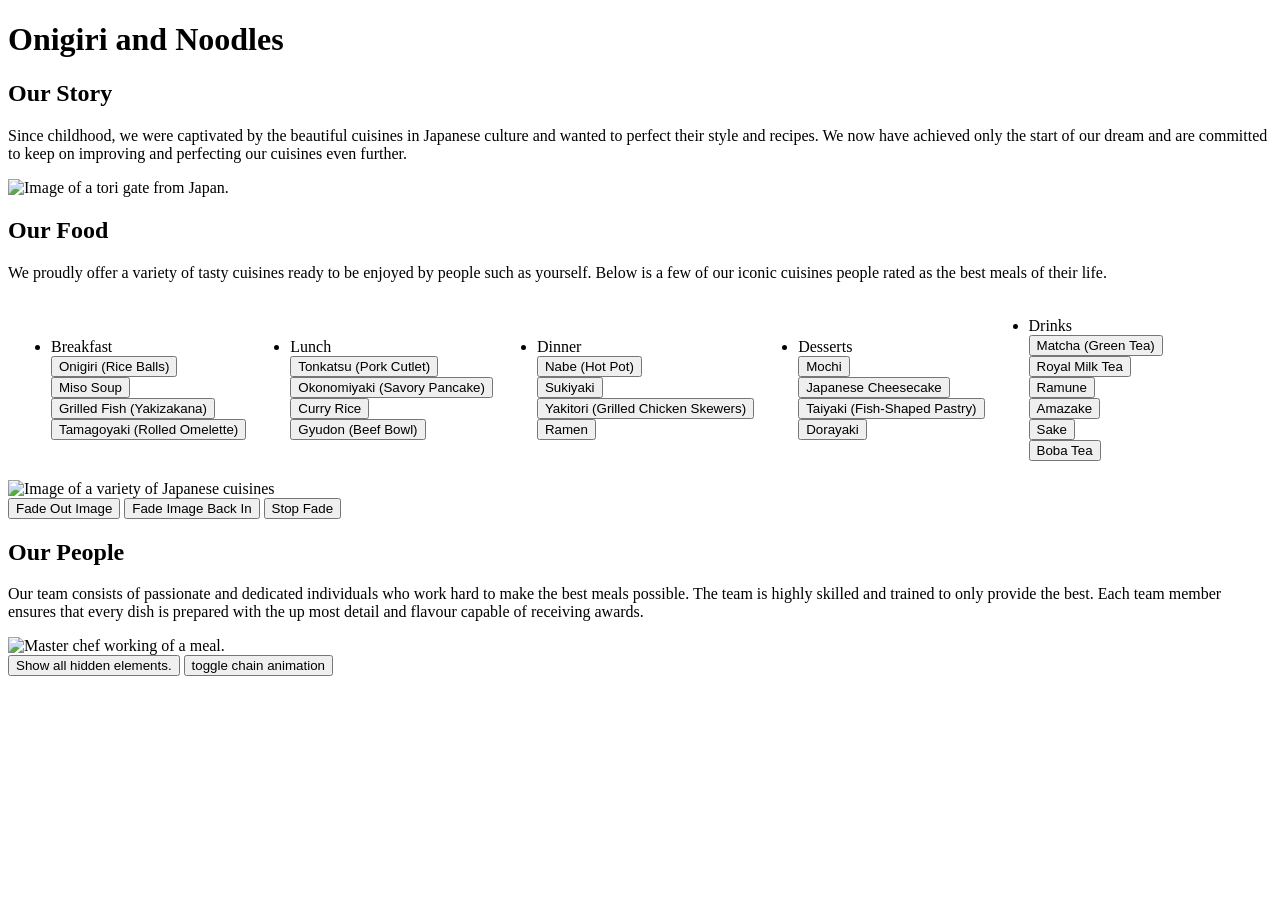
==== index.html @ ce8be352 "Renamed html file to index" ====
<!DOCTYPE html>
<html lang="en">
  <head>
    <title>Onigiri and Noodles</title>
    <link rel="stylesheet" href="/Task_1/styling.css" />
    <script src="https://ajax.googleapis.com/ajax/libs/jquery/1.12.4/jquery.min.js"></script>
  </head>
  <body>
    <div class="grey-box-container">
      <h1 class="main-heading chainRight">Onigiri and Noodles</h1>
      <h2 class="sub-heading chainLeft" id="item">Our Story</h2>

      <div class="chainRight">
        <p>
          Since childhood, we were captivated by the beautiful cuisines in
          Japanese culture and wanted to perfect their style and recipes. We now
          have achieved only the start of our dream and are committed to keep on
          improving and perfecting our cuisines even further.
        </p>
      </div>
      <div class="chainLeft">
        <img
          src="/Task_1/images/JapeneseWideToriGate.jpg"
          alt="Image of a tori gate from Japan."
          class="image-styling"
        />
      </div>
      <div class="chainRight">
        <h2 id="item" class="sub-heading">Our Food</h2>
        <p id="ourFood">
          We proudly offer a variety of tasty cuisines ready to be enjoyed by
          people such as yourself. Below is a few of our iconic cuisines people
          rated as the best meals of their life.
        </p>
      </div>
      <!--Drop down list with animation-->
      <table class="chainLeft">
        <tr>
          <td>
            <ul id="nav">
              <li class="drop-down">
                <a class="drop-down">Breakfast</a>
                <div
                  class="drop"
                  title="Filled with salmon, tuna mayo, or pickled plum (umeboshi)"
                >
                  <button>Onigiri (Rice Balls)</button>
                </div>
                <div
                  class="drop"
                  title="Traditional miso soup with tofu, seaweed, and green onions"
                >
                  <button>Miso Soup</button>
                </div>
                <div
                  class="drop"
                  title="Lightly salted and grilled salmon or mackerel"
                >
                  <button>Grilled Fish (Yakizakana)</button>
                </div>
                <div
                  class="drop"
                  title="A slightly sweet and fluffy layered omelette"
                >
                  <button>Tamagoyaki (Rolled Omelette)</button>
                </div>
              </li>
            </ul>
          </td>
          <td>
            <ul id="nav">
              <li class="drop-down">
                <a class="drop-down">Lunch</a>
                <div
                  class="drop"
                  title="A breaded and deep-fried pork cutlet, often served with rice and shredded cabbage"
                >
                  <button>Tonkatsu (Pork Cutlet)</button>
                </div>
                <div
                  class="drop"
                  title="A savory pancake filled with cabbage, seafood, and various toppings"
                >
                  <button>Okonomiyaki (Savory Pancake)</button>
                </div>
                <div
                  class="drop"
                  title="A bowl of Japanese curry with rice, thick and flavorful"
                >
                  <button>Curry Rice</button>
                </div>
                <div
                  class="drop"
                  title="Rice topped with simmered beef and onions in a sweet-savory sauce"
                >
                  <button>Gyudon (Beef Bowl)</button>
                </div>
              </li>
            </ul>
          </td>
          <td>
            <ul id="nav">
              <li class="drop-down">
                <a class="drop-down">Dinner</a>
                <div
                  class="drop"
                  title="A comforting hot pot dish with meat, vegetables, and tofu cooked in a flavorful broth"
                >
                  <button>Nabe (Hot Pot)</button>
                </div>
                <div
                  class="drop"
                  title="Thinly sliced beef and vegetables cooked in a sweet-savory soy-based broth"
                >
                  <button>Sukiyaki</button>
                </div>
                <div
                  class="drop"
                  title="Grilled skewered chicken, often seasoned with salt or tare sauce"
                >
                  <button>Yakitori (Grilled Chicken Skewers)</button>
                </div>
                <div
                  class="drop"
                  title="A hearty bowl of ramen noodles in a rich, flavorful broth"
                >
                  <button>Ramen</button>
                </div>
              </li>
            </ul>
          </td>
          <td>
            <ul id="nav">
              <li class="drop-down">
                <a class="drop-down">Desserts</a>
                <div
                  class="drop"
                  title="Soft, sweet rice cake often filled with red bean paste"
                >
                  <button>Mochi</button>
                </div>
                <div
                  class="drop"
                  title="Fluffy Japanese-style cheesecake with a light texture"
                >
                  <button>Japanese Cheesecake</button>
                </div>
                <div
                  class="drop"
                  title="Crispy taiyaki pastry filled with red bean paste or custard"
                >
                  <button>Taiyaki (Fish-Shaped Pastry)</button>
                </div>
                <div
                  class="drop"
                  title="Sweet pancakes filled with red bean paste"
                >
                  <button>Dorayaki</button>
                </div>
              </li>
            </ul>
          </td>
          <td>
            <ul id="nav">
              <li class="drop-down">
                <a class="drop-down">Drinks</a>
                <div
                  class="drop"
                  title="Traditional Japanese green tea with a deep, earthy flavor"
                >
                  <button>Matcha (Green Tea)</button>
                </div>
                <div
                  class="drop"
                  title="Sweet, creamy milk mixed with black tea"
                >
                  <button>Royal Milk Tea</button>
                </div>
                <div
                  class="drop"
                  title="A refreshing soda-flavored Japanese drink with a marble-sealed bottle"
                >
                  <button>Ramune</button>
                </div>
                <div
                  class="drop"
                  title="Fermented rice drink, sweet and non-alcoholic"
                >
                  <button>Amazake</button>
                </div>
                <div
                  class="drop"
                  title="A traditional Japanese alcoholic beverage made from fermented rice"
                >
                  <button>Sake</button>
                </div>
                <div
                  class="drop"
                  title="A sweet, chewy bubble tea with flavored syrup and chewy tapioca balls"
                >
                  <button>Boba Tea</button>
                </div>
              </li>
            </ul>
          </td>
        </tr>
      </table>

      <div class="chainRight">
        <img
          src="/Task_1/images/JapeneseFoods.jpg"
          alt="Image of a variety of Japanese cuisines"
          class="image-styling"
          id="fadingImage"
        />
      </div>
      <button
        id="startFade"
        class="button-styling2 chainLeft"
        onclick="fadingImage(1)"
      >
        Fade Out Image
      </button>
      <button
        id="resetFade"
        class="button-styling2 chainLeft"
        onclick="fadingImage(2)"
      >
        Fade Image Back In
      </button>
      <button
        id="stopFade"
        class="button-styling2 chainLeft"
        onclick="fadingImage(3)"
      >
        Stop Fade
      </button>
      <div class="chainRight">
        <h2 id="item" class="sub-heading">Our People</h2>
      </div>
      <div class="chainLeft">
        <p>
          Our team consists of passionate and dedicated individuals who work
          hard to make the best meals possible. The team is highly skilled and
          trained to only provide the best. Each team member ensures that every
          dish is prepared with the up most detail and flavour capable of
          receiving awards.
        </p>
      </div>
      <div class="chainRight">
        <img
          src="/Task_1/images/skilledExperiencedJapaneseMasterChef.jpg"
          alt="Master chef working of a meal."
          class="image-styling"
        />
      </div>
      <button id="showHidden" class="button-styling chainLeft">
        Show all hidden elements.
      </button>

      <button
        id="toggleAnimation"
        class="button-styling chainLeft"
        onclick="buttonPress()"
      >
        toggle chain animation
      </button>
    </div>

    <script type="text/javascript" src="/Task_1/mains.js"></script>
  </body>
</html>
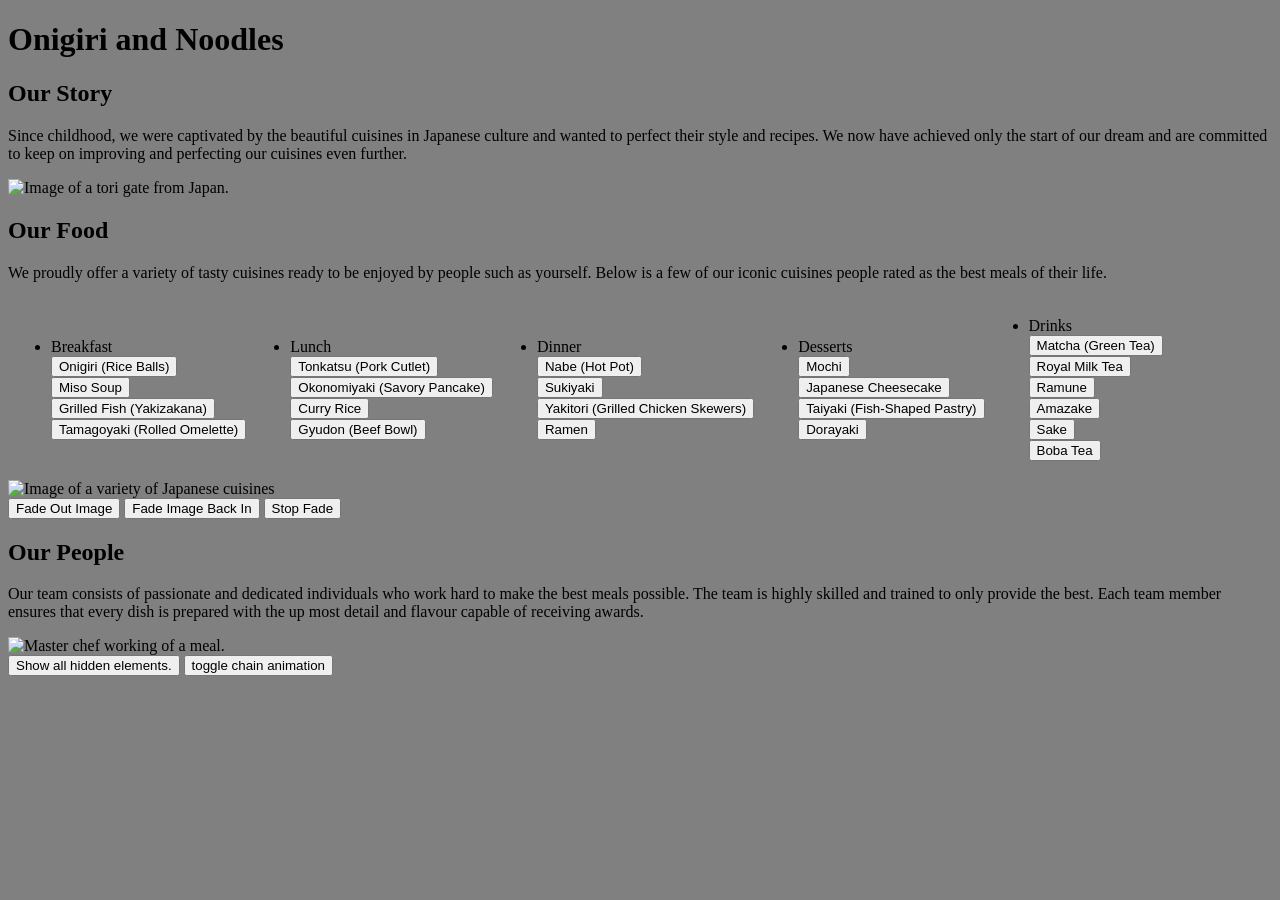
==== commit 5ce1eaec: "Update index.html" ====
--- a/index.html
+++ b/index.html
@@ -267,6 +267,6 @@
       </button>
     </div>
 
-    <script type="text/javascript" src="/Task_1/mains.js"></script>
+    <script type="text/javascript" src="../mains.js"></script>
   </body>
 </html>
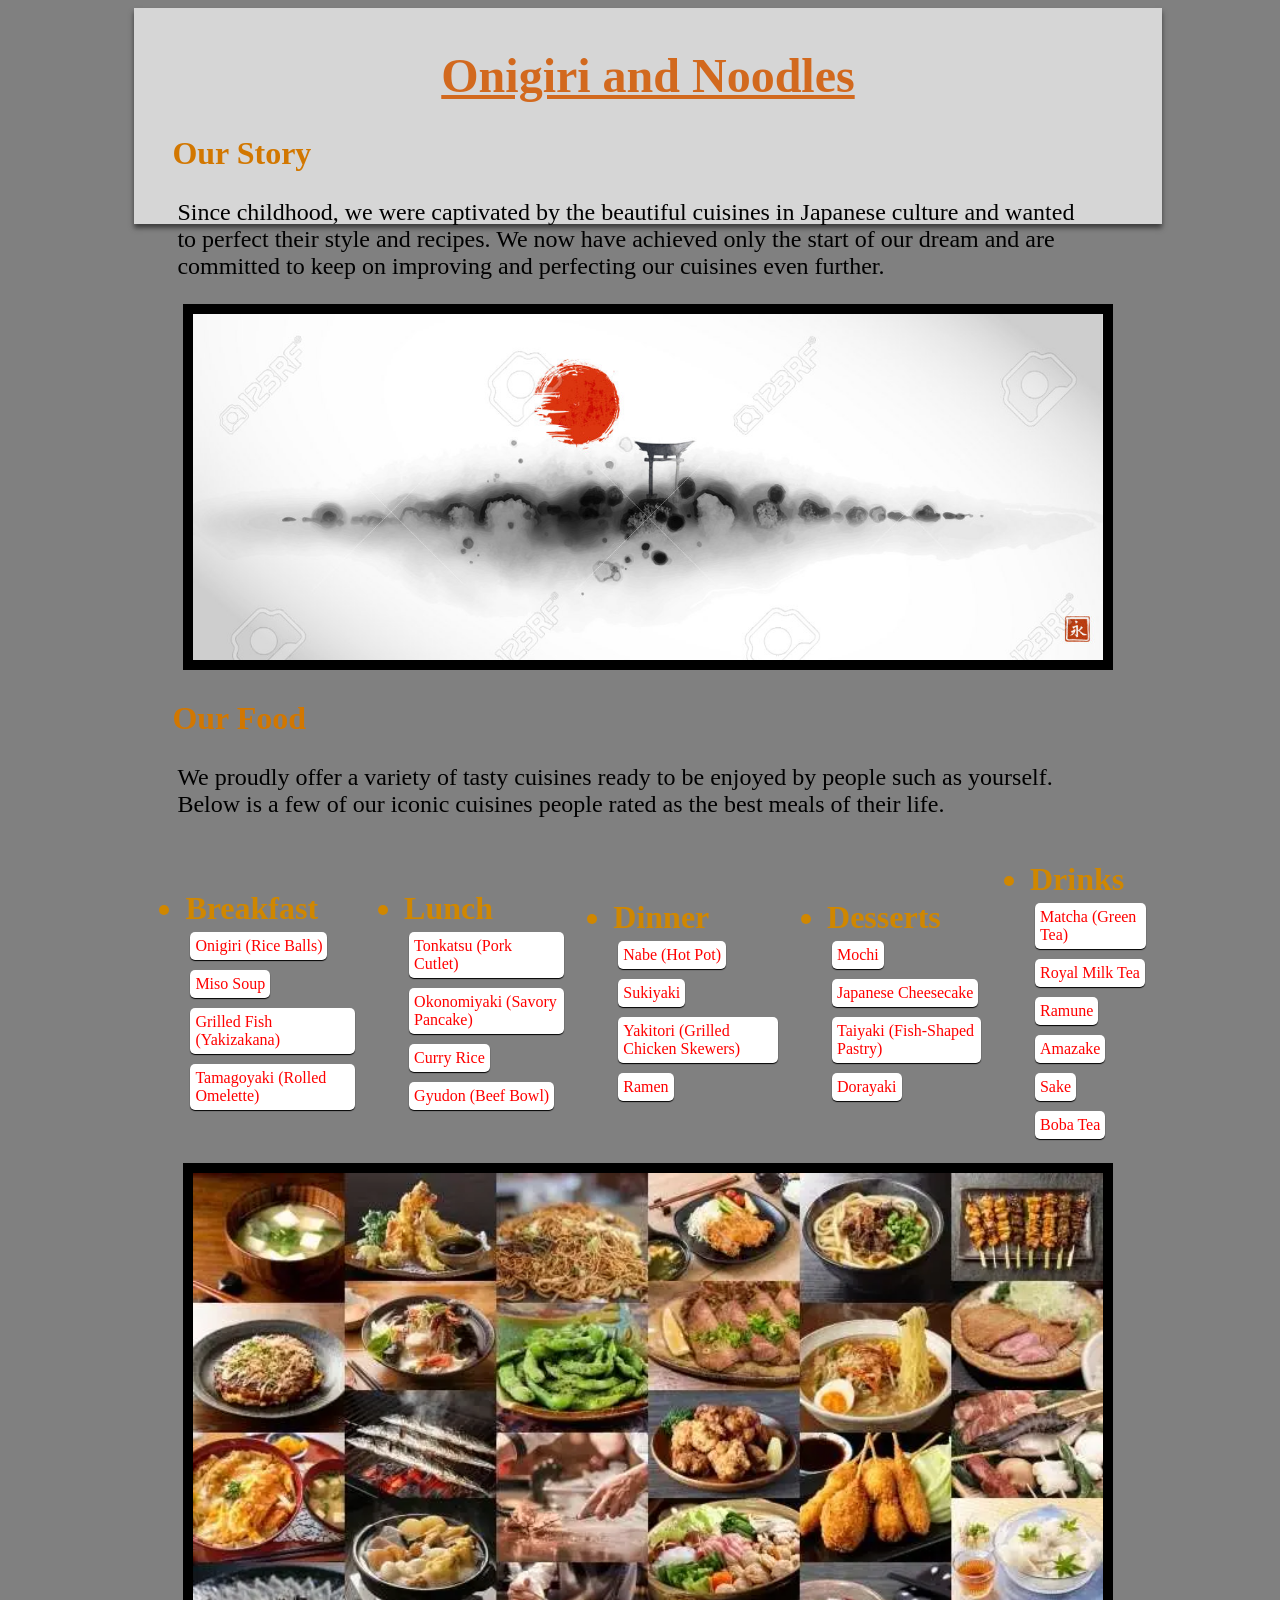
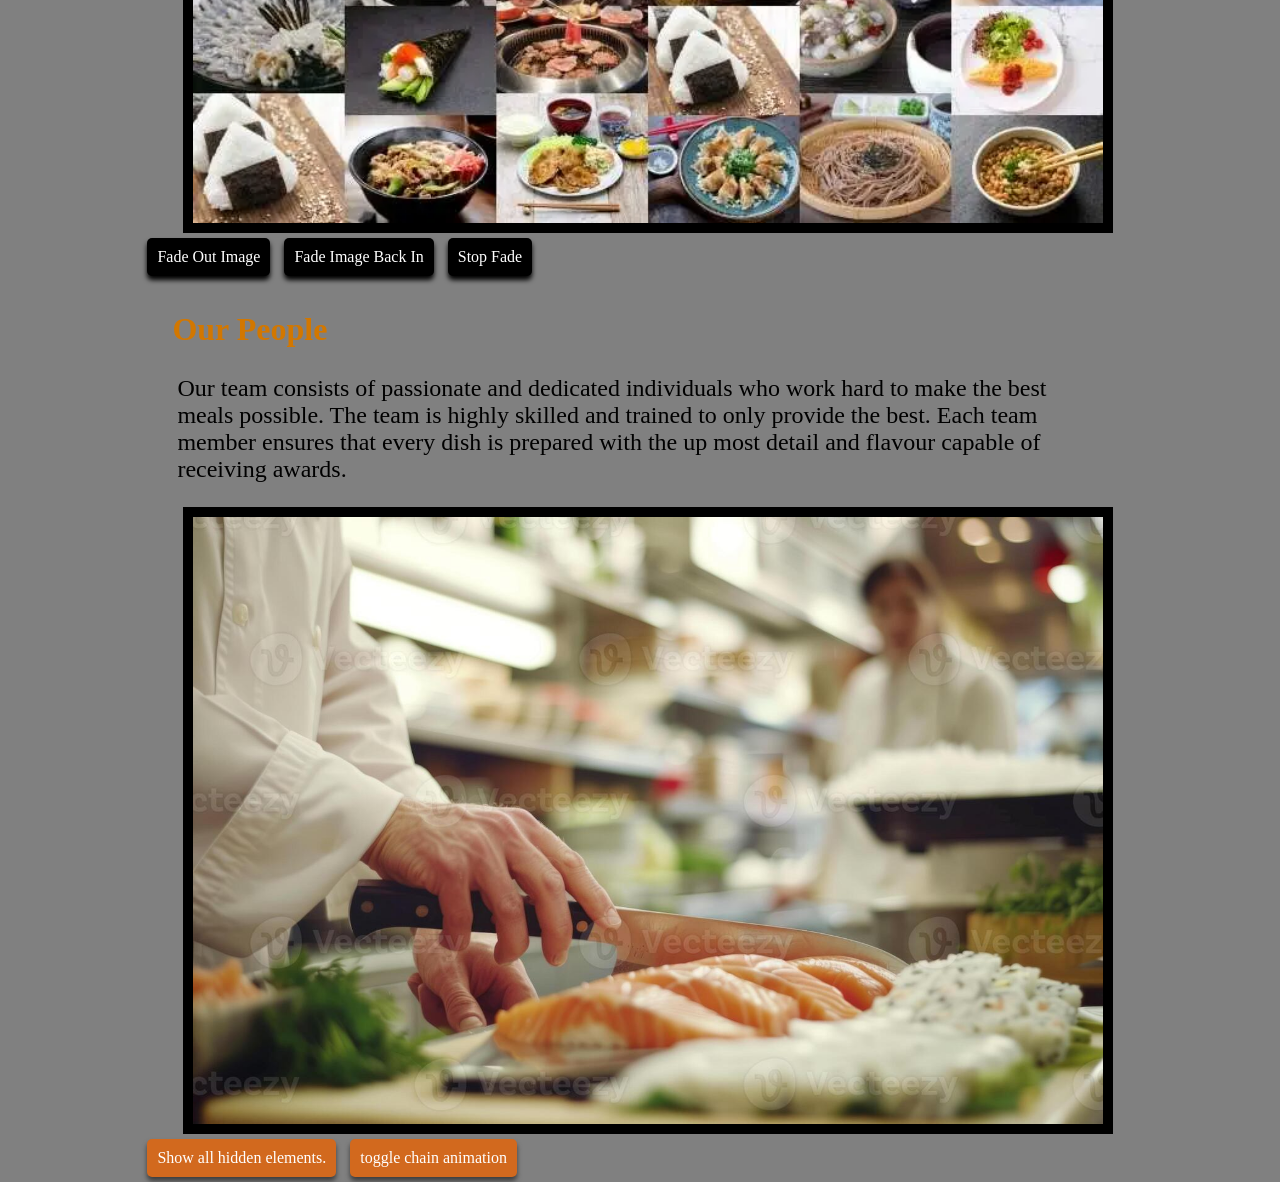
==== commit 3e313c31: "Update index.html" ====
--- a/index.html
+++ b/index.html
@@ -2,7 +2,7 @@
 <html lang="en">
   <head>
     <title>Onigiri and Noodles</title>
-    <link rel="stylesheet" href="/Task_1/styling.css" />
+    <link rel="stylesheet" href="../styling.css" />
     <script src="https://ajax.googleapis.com/ajax/libs/jquery/1.12.4/jquery.min.js"></script>
   </head>
   <body>
@@ -20,7 +20,7 @@
       </div>
       <div class="chainLeft">
         <img
-          src="/Task_1/images/JapeneseWideToriGate.jpg"
+          src="../images/JapeneseWideToriGate.jpg"
           alt="Image of a tori gate from Japan."
           class="image-styling"
         />
@@ -208,7 +208,7 @@
 
       <div class="chainRight">
         <img
-          src="/Task_1/images/JapeneseFoods.jpg"
+          src="../images/JapeneseFoods.jpg"
           alt="Image of a variety of Japanese cuisines"
           class="image-styling"
           id="fadingImage"
@@ -249,7 +249,7 @@
       </div>
       <div class="chainRight">
         <img
-          src="/Task_1/images/skilledExperiencedJapaneseMasterChef.jpg"
+          src="../images/skilledExperiencedJapaneseMasterChef.jpg"
           alt="Master chef working of a meal."
           class="image-styling"
         />
--- a/styling.css
+++ b/styling.css
@@ -0,0 +1,109 @@
+/* Puts content in a large centered grey box.*/
+.grey-box-container {
+  background-color: #d6d6d6;
+  box-shadow: 0 4px 5px #3d3d3d;
+  position: relative;
+  left: 10%;
+  top: 0%;
+  padding: 8px;
+  border-radius: 0px;
+  width: 150px;
+  height: 200px;
+  min-height: fit-content;
+  min-width: 80%;
+  color: rgb(0, 0, 0);
+  font-family: "Yu Mincho", serif, "century gothic";
+
+  /*Styles the paragraphs in the grey-box-container.*/
+  p{
+    font-size: 1.5rem;
+    margin-top: 20px;
+    margin-left: 35px;
+    max-width: 90%;
+  }
+}
+
+/* Styles the drop down list starting word. */
+.drop-down{
+  font-size: 2rem;
+  color: rgb(208, 135, 0);
+  font-weight: bolder;
+  text-decoration: wavy;
+}
+
+/* Styles the items in the dropdown list. */
+.drop{
+  font-size: 1.6rem;
+  color: violet;
+}
+
+/* Styles each button to fit the theme. */
+button{
+  background-color: rgb(255, 255, 255);
+  color: red;
+  border: none;
+  padding: 5px;
+  font-size: 1rem;
+  font-family: "Yu Mincho", serif, "century gothic";
+  border-radius: 5px;
+  cursor: pointer;
+  margin: 5px;
+  box-shadow: 0 1px 1px #000000;
+  text-align: left;
+}
+
+/* Different styling for a button. */
+.button-styling {
+  background-color: chocolate;
+  color: white;
+  border: none;
+  padding: 10px;
+  font-size: 1rem;
+  font-family: "Yu Mincho", serif, "century gothic";
+  border-radius: 5px;
+  cursor: pointer;
+  margin: 5px;
+  box-shadow: 0 4px 5px #3d3d3d;
+  text-align: left;
+}
+
+/* Another button styling for a different theme. */
+.button-styling2 {
+  background-color: rgb(0, 0, 0);
+  color: rgb(255, 255, 255);
+  border: none;
+  padding: 10px;
+  font-size: 1rem;
+  font-family: "Yu Mincho", serif, "century gothic";
+  border-radius: 5px;
+  cursor: pointer;
+  margin: 5px;
+  box-shadow: 0 4px 5px #000000;
+  text-align: left;
+}
+
+/* Adds a border to each image. */
+.image-styling{
+    border: 10px solid black;
+    width: 90%;
+    height: auto;
+    display: block;
+    margin: 0 auto;
+}
+
+/* Styles the main heading to fit the theme. */
+.main-heading {
+    color: chocolate;
+    font-size: 3rem;
+    font-weight: bold;
+    text-align: center;
+    text-decoration: underline chocolate;
+  }
+
+/* Styles a sub heading to fit the theme */
+  .sub-heading{
+    margin-left: 30px;
+    color: rgb(210, 119, 0);
+    font-size: 2rem;
+    margin-top: 30px;
+  }
